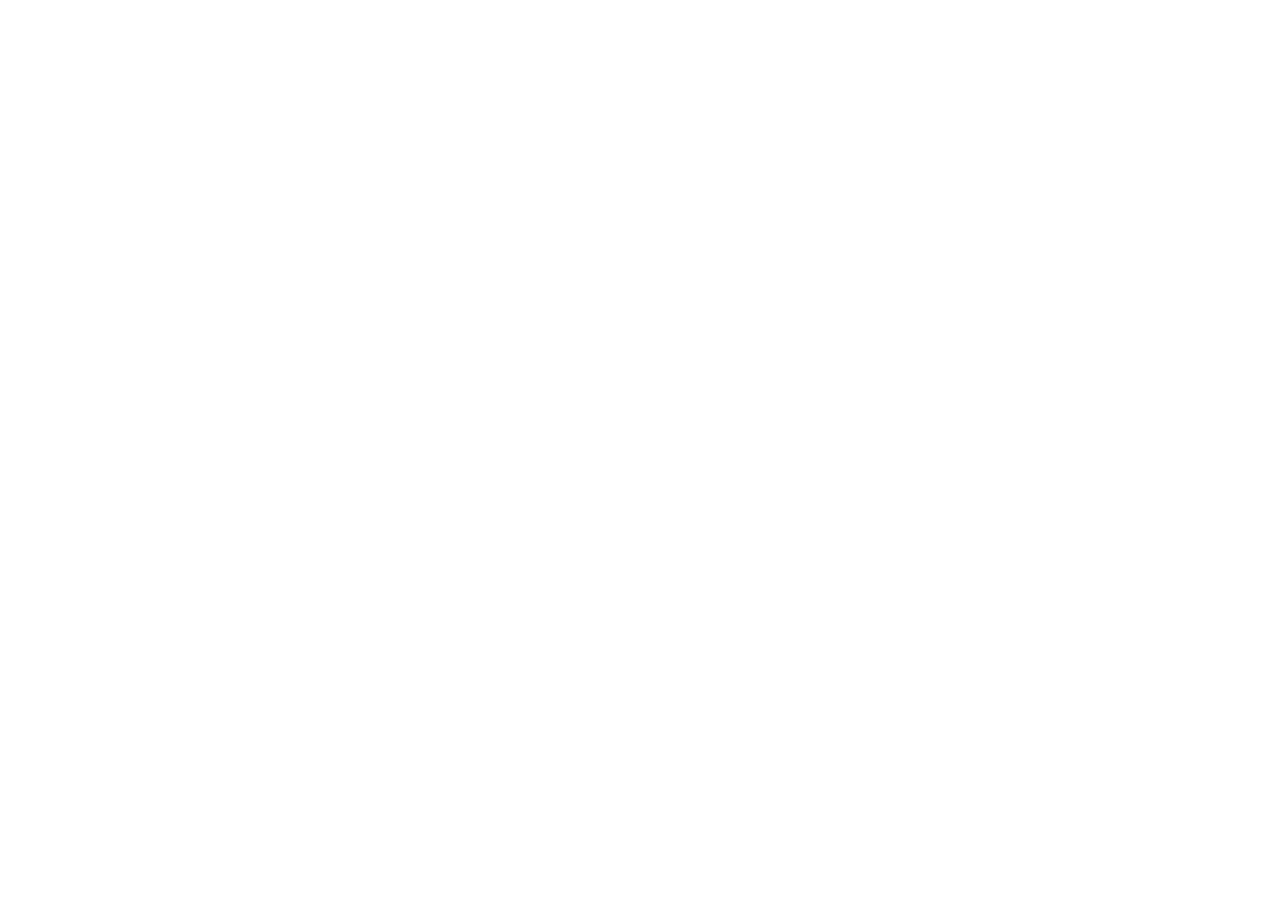
==== QR-Code-Generator/index.html @ 67cc4bb5 "Create QR-Code-Generator/index.html" ====
<!DOCTYPE html>
<html lang="fa" dir="rtl">
<head>
    <meta charset="UTF-8">
    <meta name="viewport" content="width=device-width, initial-scale=1.0, user-scalable=no">

    <script src="file:///android_asset/qrcode.js"></script>

    <style>
        body {
            margin: 0;
            padding: 0;
            display: flex;
            justify-content: center;
            align-items: center;
            min-height: 100vh;
            background: transparent;
        }

        #qrcode canvas {
            border-radius: 28px;
            box-shadow: 0 20px 35px rgba(0,0,0,0.2);
            width: auto;
            height: auto;
            max-width: 100%;
        }
    </style>

    <script>
        function getCanvasImage() {
            var canvas = document.querySelector('#qrcode canvas');
            if (canvas) {
                Android.setImageData(canvas.toDataURL('image/png'));
            }
        }
    </script>
</head>

<body>

<div id="qrcode"></div>

<script>
    new QRCode(document.getElementById('qrcode'), {
        text: "YOUR_TEXT",
        width: 320,
        height: 320,
        colorDark: "#0f172a",
        colorLight: "#ffffff",
        correctLevel: QRCode.CorrectLevel.H
    });

    setTimeout(function () {
        getCanvasImage();
    }, 400);
</script>

</body>
</html>
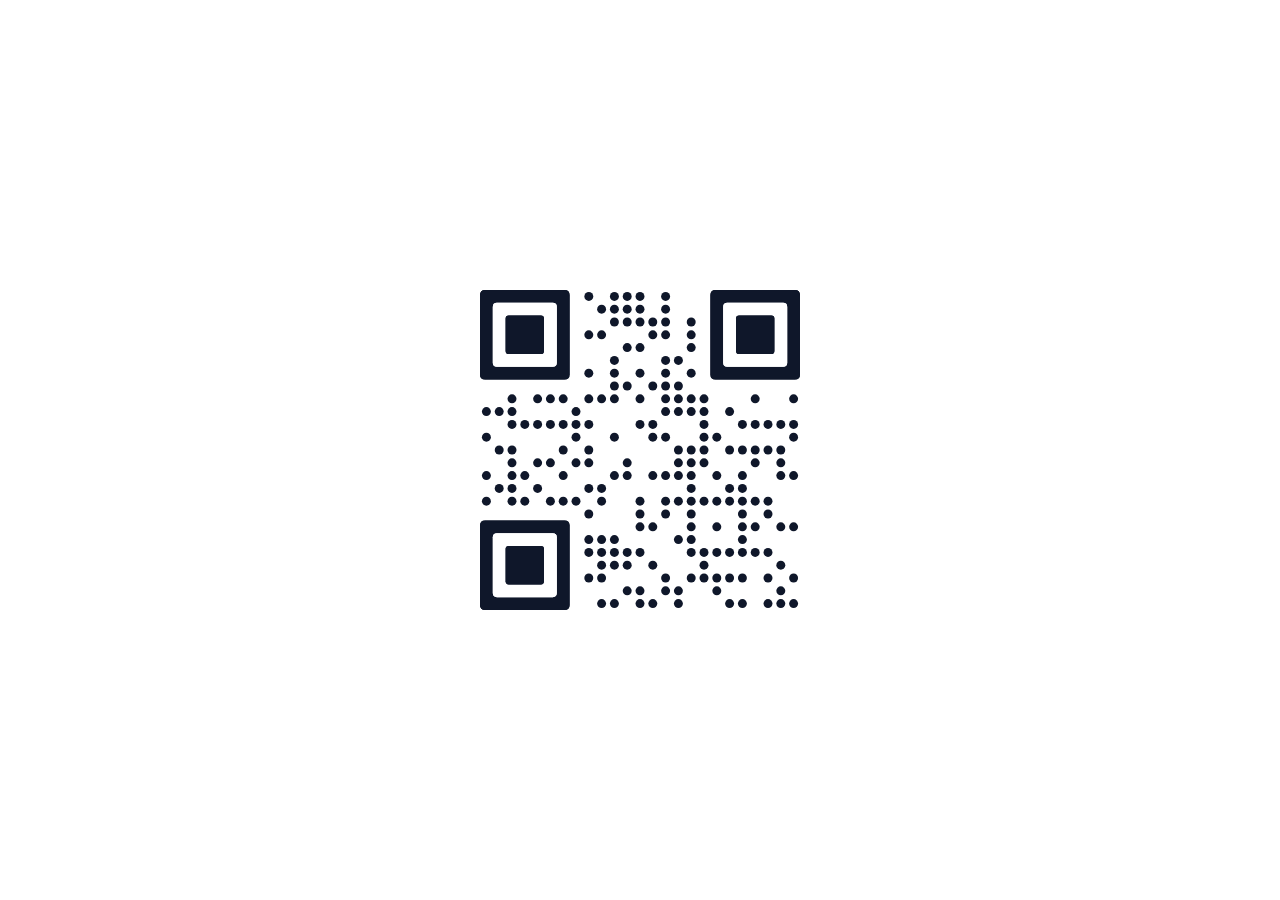
==== commit d05fd8ef: "Update index.html" ====
--- a/QR-Code-Generator/index.html
+++ b/QR-Code-Generator/index.html
@@ -4,7 +4,7 @@
     <meta charset="UTF-8">
     <meta name="viewport" content="width=device-width, initial-scale=1.0, user-scalable=no">
 
-    <script src="file:///android_asset/qrcode.js"></script>
+    <script src="qrcode.js"></script>
 
     <style>
         body {
@@ -56,4 +56,4 @@
 </script>
 
 </body>
-</html>+</html>
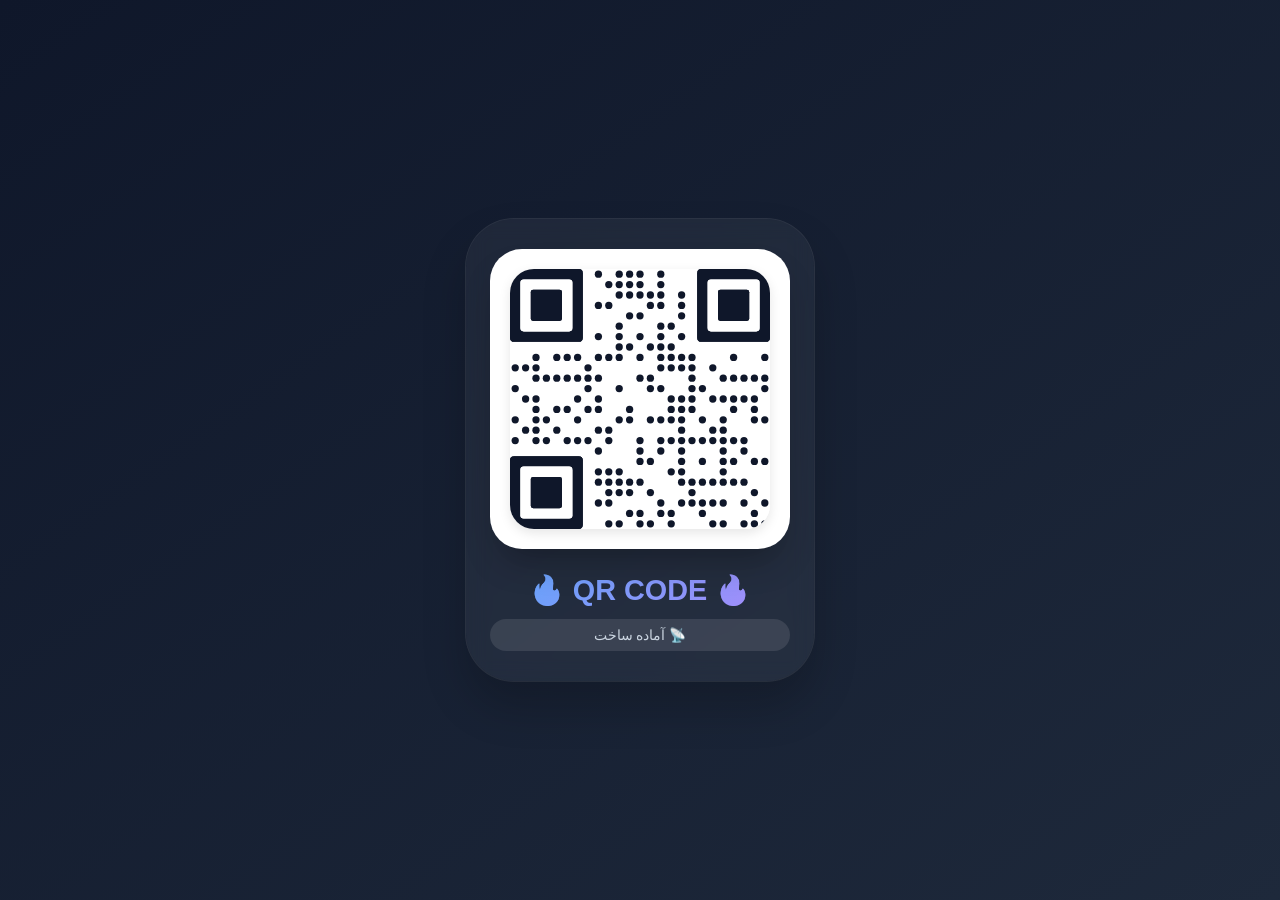
==== commit c4e4ba8d: "Update index.html" ====
--- a/QR-Code-Generator/index.html
+++ b/QR-Code-Generator/index.html
@@ -7,30 +7,95 @@
     <script src="qrcode.js"></script>
 
     <style>
-        body {
+        * {
             margin: 0;
             padding: 0;
+            box-sizing: border-box;
+        }
+
+        body {
             display: flex;
             justify-content: center;
             align-items: center;
             min-height: 100vh;
-            background: transparent;
+            background: linear-gradient(145deg, #0f172a 0%, #1e293b 100%);
+            font-family: "Segoe UI", Tahoma, Geneva, Verdana, sans-serif;
+            padding: 20px;
         }
 
-        #qrcode canvas {
-            border-radius: 28px;
-            box-shadow: 0 20px 35px rgba(0,0,0,0.2);
-            width: auto;
-            height: auto;
-            max-width: 100%;
+        .card {
+            background: rgba(255,255,255,0.05);
+            backdrop-filter: blur(10px);
+            border-radius: 48px;
+            padding: 30px 24px;
+            box-shadow: 0 25px 45px rgba(0,0,0,0.2),
+                        0 0 0 1px rgba(255,255,255,0.1);
+        }
+
+        .qr-wrapper {
+            background: white;
+            border-radius: 32px;
+            padding: 20px;
+            box-shadow: 0 20px 35px -10px rgba(0,0,0,0.3);
+            display: inline-block;
+            animation: pulse 2s infinite;
+        }
+
+        #qrcode {
+            display: flex;
+            justify-content: center;
+            align-items: center;
+        }
+
+        #qrcode canvas,
+        #qrcode img {
+            border-radius: 24px;
+            display: block;
+            box-shadow: 0 4px 12px rgba(0,0,0,0.1);
+        }
+
+        .title {
+            margin-top: 24px;
+            font-size: 1.8rem;
+            font-weight: 800;
+            background: linear-gradient(135deg, #60a5fa, #a78bfa);
+            -webkit-background-clip: text;
+            background-clip: text;
+            color: transparent;
+            text-align: center;
+        }
+
+        .badge {
+            margin-top: 12px;
+            display: flex;
+            justify-content: center;
+            gap: 8px;
+            background: rgba(255,255,255,0.1);
+            padding: 8px 20px;
+            border-radius: 60px;
+            font-size: 0.85rem;
+            color: #cbd5e1;
+        }
+
+        @keyframes pulse {
+            0% {
+                box-shadow: 0 0 0 0 rgba(96,165,250,0.4);
+            }
+            70% {
+                box-shadow: 0 0 0 15px rgba(96,165,250,0);
+            }
+            100% {
+                box-shadow: 0 0 0 0 rgba(96,165,250,0);
+            }
         }
     </style>
 
     <script>
         function getCanvasImage() {
-            var canvas = document.querySelector('#qrcode canvas');
+            var canvas = document.querySelector("#qrcode canvas");
             if (canvas) {
-                Android.setImageData(canvas.toDataURL('image/png'));
+                var imageData = canvas.toDataURL("image/png");
+                Android.setImageData(imageData);
             }
         }
     </script>
@@ -38,21 +103,37 @@
 
 <body>
 
-<div id="qrcode"></div>
+<div class="card">
+    <div class="qr-wrapper">
+        <div id="qrcode"></div>
+    </div>
+
+    <div class="title">🔥 QR CODE 🔥</div>
+
+    <div class="badge">
+        📡 آماده ساخت
+    </div>
+</div>
 
 <script>
-    new QRCode(document.getElementById('qrcode'), {
-        text: "YOUR_TEXT",
-        width: 320,
-        height: 320,
-        colorDark: "#0f172a",
-        colorLight: "#ffffff",
-        correctLevel: QRCode.CorrectLevel.H
-    });
+    try {
+        new QRCode(document.getElementById("qrcode"), {
+            text: "YOUR_TEXT",
+            width: 260,
+            height: 260,
+            colorDark: "#0f172a",
+            colorLight: "#ffffff",
+            correctLevel: QRCode.CorrectLevel.H
+        });
 
-    setTimeout(function () {
-        getCanvasImage();
-    }, 400);
+        setTimeout(function () {
+            getCanvasImage();
+        }, 300);
+
+    } catch (e) {
+        document.getElementById("qrcode").innerHTML =
+            '<div style="background:#ef4444;color:white;padding:20px;border-radius:24px;">خطا در تولید QR</div>';
+    }
 </script>
 
 </body>
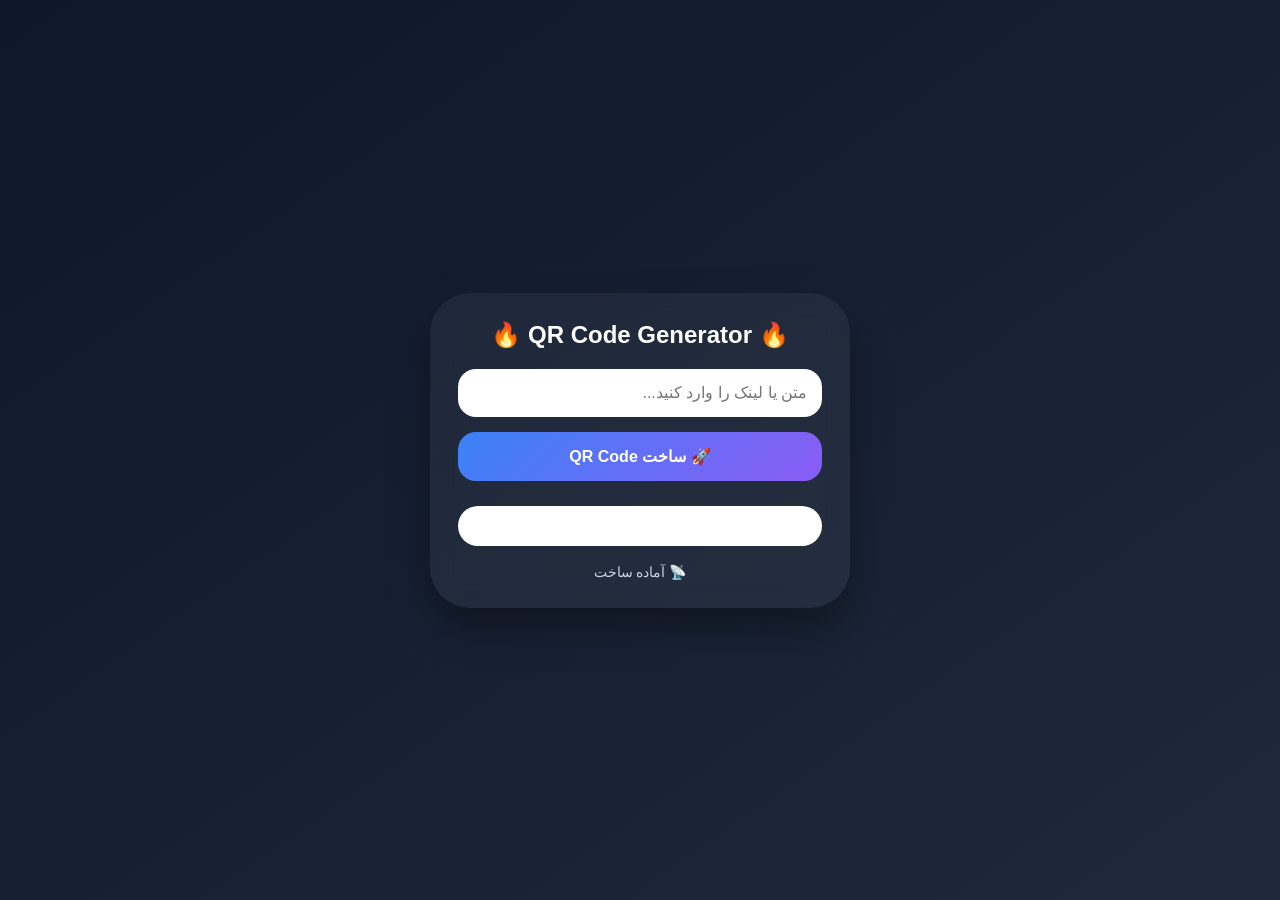
==== commit 46b8f141: "Update index.html" ====
--- a/QR-Code-Generator/index.html
+++ b/QR-Code-Generator/index.html
@@ -7,134 +7,170 @@
     <script src="qrcode.js"></script>
 
     <style>
-        * {
-            margin: 0;
-            padding: 0;
-            box-sizing: border-box;
+        *{
+            margin:0;
+            padding:0;
+            box-sizing:border-box;
         }
 
-        body {
-            display: flex;
-            justify-content: center;
-            align-items: center;
-            min-height: 100vh;
-            background: linear-gradient(145deg, #0f172a 0%, #1e293b 100%);
-            font-family: "Segoe UI", Tahoma, Geneva, Verdana, sans-serif;
-            padding: 20px;
+        body{
+            display:flex;
+            justify-content:center;
+            align-items:center;
+            min-height:100vh;
+            background:linear-gradient(145deg,#0f172a,#1e293b);
+            font-family:Segoe UI,Tahoma,Geneva,Verdana,sans-serif;
+            padding:20px;
         }
 
-        .card {
-            background: rgba(255,255,255,0.05);
-            backdrop-filter: blur(10px);
-            border-radius: 48px;
-            padding: 30px 24px;
-            box-shadow: 0 25px 45px rgba(0,0,0,0.2),
-                        0 0 0 1px rgba(255,255,255,0.1);
+        .card{
+            width:100%;
+            max-width:420px;
+            background:rgba(255,255,255,.05);
+            backdrop-filter:blur(12px);
+            border-radius:40px;
+            padding:28px;
+            box-shadow:0 20px 40px rgba(0,0,0,.35);
         }
 
-        .qr-wrapper {
-            background: white;
-            border-radius: 32px;
-            padding: 20px;
-            box-shadow: 0 20px 35px -10px rgba(0,0,0,0.3);
-            display: inline-block;
-            animation: pulse 2s infinite;
+        h2{
+            color:#fff;
+            text-align:center;
+            margin-bottom:20px;
         }
 
-        #qrcode {
-            display: flex;
-            justify-content: center;
-            align-items: center;
+        input{
+            width:100%;
+            padding:15px;
+            border:none;
+            outline:none;
+            border-radius:18px;
+            font-size:16px;
+            margin-bottom:15px;
+        }
+
+        button{
+            width:100%;
+            padding:15px;
+            border:none;
+            border-radius:18px;
+            font-size:16px;
+            font-weight:bold;
+            cursor:pointer;
+            background:linear-gradient(135deg,#3b82f6,#8b5cf6);
+            color:#fff;
+            transition:.2s;
+        }
+
+        button:active{
+            transform:scale(.97);
+        }
+
+        .qr-wrapper{
+            display:flex;
+            justify-content:center;
+            margin-top:25px;
+            padding:20px;
+            background:#fff;
+            border-radius:30px;
         }
 
         #qrcode canvas,
-        #qrcode img {
-            border-radius: 24px;
-            display: block;
-            box-shadow: 0 4px 12px rgba(0,0,0,0.1);
+        #qrcode img{
+            border-radius:18px;
         }
 
-        .title {
-            margin-top: 24px;
-            font-size: 1.8rem;
-            font-weight: 800;
-            background: linear-gradient(135deg, #60a5fa, #a78bfa);
-            -webkit-background-clip: text;
-            background-clip: text;
-            color: transparent;
-            text-align: center;
+        .badge{
+            text-align:center;
+            margin-top:18px;
+            color:#cbd5e1;
+            font-size:14px;
         }
 
-        .badge {
-            margin-top: 12px;
-            display: flex;
-            justify-content: center;
-            gap: 8px;
-            background: rgba(255,255,255,0.1);
-            padding: 8px 20px;
-            border-radius: 60px;
-            font-size: 0.85rem;
-            color: #cbd5e1;
+        @keyframes pulse{
+            0%{box-shadow:0 0 0 0 rgba(59,130,246,.4);}
+            70%{box-shadow:0 0 0 15px rgba(59,130,246,0);}
+            100%{box-shadow:0 0 0 0 rgba(59,130,246,0);}
         }
 
-        @keyframes pulse {
-            0% {
-                box-shadow: 0 0 0 0 rgba(96,165,250,0.4);
-            }
-            70% {
-                box-shadow: 0 0 0 15px rgba(96,165,250,0);
-            }
-            100% {
-                box-shadow: 0 0 0 0 rgba(96,165,250,0);
-            }
+        .qr-wrapper{
+            animation:pulse 2s infinite;
         }
     </style>
 
     <script>
-        function getCanvasImage() {
-            var canvas = document.querySelector("#qrcode canvas");
-            if (canvas) {
-                var imageData = canvas.toDataURL("image/png");
-                Android.setImageData(imageData);
+
+        var qr;
+
+        function generateQR(){
+
+            var text=document.getElementById("qrText").value.trim();
+
+            if(text==""){
+                alert("لطفاً متن یا لینک را وارد کنید.");
+                return;
             }
+
+            document.getElementById("qrcode").innerHTML="";
+
+            qr=new QRCode(document.getElementById("qrcode"),{
+                text:text,
+                width:260,
+                height:260,
+                colorDark:"#0f172a",
+                colorLight:"#ffffff",
+                correctLevel:QRCode.CorrectLevel.H
+            });
+
+            setTimeout(getCanvasImage,300);
+
         }
+
+        function getCanvasImage(){
+
+            var canvas=document.querySelector("#qrcode canvas");
+
+            if(canvas){
+
+                var imageData=canvas.toDataURL("image/png");
+
+                if(typeof Android!="undefined"){
+                    Android.setImageData(imageData);
+                }
+
+            }
+
+        }
+
     </script>
+
 </head>
 
 <body>
 
 <div class="card">
+
+    <h2>🔥 QR Code Generator 🔥</h2>
+
+    <input
+        id="qrText"
+        type="text"
+        placeholder="متن یا لینک را وارد کنید..."
+    >
+
+    <button onclick="generateQR()">
+        🚀 ساخت QR Code
+    </button>
+
     <div class="qr-wrapper">
         <div id="qrcode"></div>
     </div>
 
-    <div class="title">🔥 QR CODE 🔥</div>
-
     <div class="badge">
         📡 آماده ساخت
     </div>
+
 </div>
-
-<script>
-    try {
-        new QRCode(document.getElementById("qrcode"), {
-            text: "YOUR_TEXT",
-            width: 260,
-            height: 260,
-            colorDark: "#0f172a",
-            colorLight: "#ffffff",
-            correctLevel: QRCode.CorrectLevel.H
-        });
-
-        setTimeout(function () {
-            getCanvasImage();
-        }, 300);
-
-    } catch (e) {
-        document.getElementById("qrcode").innerHTML =
-            '<div style="background:#ef4444;color:white;padding:20px;border-radius:24px;">خطا در تولید QR</div>';
-    }
-</script>
 
 </body>
 </html>
